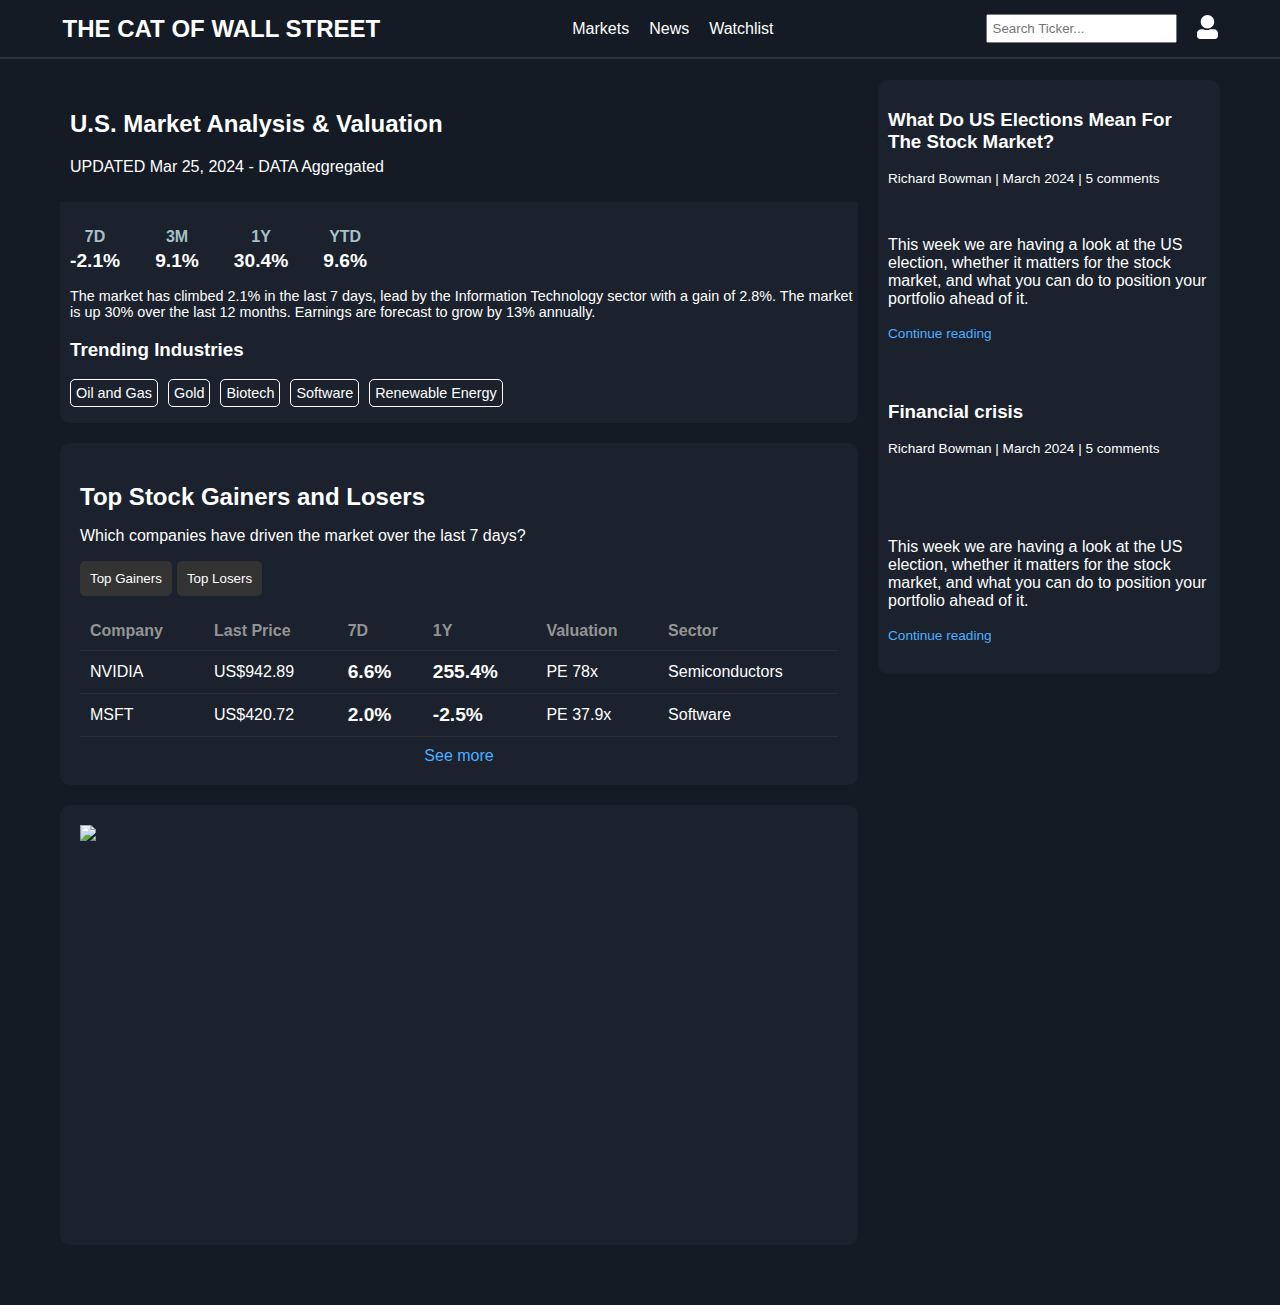
==== index.html @ ddcb1a16 "Add files via upload" ====
<!DOCTYPE html>
<html lang="ru">
<head>
    <meta charset="UTF-8">
    <title>Сайт</title>
    <link rel="stylesheet" href="style.css">
    <script src="js/script.js"></script>
    <script src="js/dynamic-colors.js"></script>
    <script src="js/linkintable.js"></script>
</head>
<body>
    <header class="header-container">
        <div class="content-container">
            <h1 class="logo">THE CAT OF WALL STREET</h1>
            <nav>
                <ul class="nav-links">
                    <li><a href="#dashboard" hidden>Dashboard</a></li>
                    <li><a href="index.html">Markets</a></li>
                    <li><a href="news.html">News</a></li>
                    <li><a href="profile.html#Watchlist">Watchlist</a></li>
                    <li><a href="#portfolios" hidden>Portfolios</a></li>
                    <li><a href="#screener" hidden>Screener</a></li>
                </ul>
            </nav>

            <div class="header-actions">
                <div class="search-bar">
                    <input type="search" placeholder="Search Ticker...">
                </div>

                <div class="account-menu">
                    <button class="account-button">
                        <svg aria-hidden="true" focusable="false" data-prefix="fas" data-icon="user" class="svg-inline--fa fa-user fa-w-14" role="img" xmlns="http://www.w3.org/2000/svg" viewBox="0 0 448 512">
                        <path fill="currentColor" d="M313.6 304h-16.7c-28.7 0-42.5 16.2-89.9 16.2s-61.2-16.2-89.9-16.2h-16.7C39.2 304 0 343.1 0 393.6V448c0 35.3 28.7 64 64 64h320c35.3 0 64-28.7 64-64v-54.4c0-50.5-39.2-89.6-88.4-89.6zM224 288c79.5 0 144-64.5 144-144S303.5 0 224 0 80 64.5 80 144s64.5 144 144 144z"></path>
                        </svg>
                    </button>
                    <div class="dropdown-content">
                        <a href="profile.html">Профиль</a>
                        <a href="#logout">Выход из аккаунта</a>
                    </div>
                </div>
            </div>
        </div>
    </header>


    <div class="container">
        <main class="main-content">
                <div class="market-analysis-header">
                    <h2>U.S. Market Analysis & Valuation</h2>
                    <p>UPDATED Mar 25, 2024 - DATA Aggregated </p>
                </div>
            <section class="market-analysis">

                <ul class="market-data">
                    <li><span class="time-period">7D</span> <span class="market-change">-2.1%</span></li>
                    <li><span class="time-period">3M</span> <span class="market-change">9.1%</span></li>
                    <li><span class="time-period">1Y</span> <span class="market-change">30.4%</span></li>
                    <li><span class="time-period">YTD</span> <span class="market-change">9.6%</span></li>
                </ul>
                    <p class="market-summary">
                    The market has climbed 2.1% in the last 7 days, lead by the Information Technology sector with a gain of 2.8%. The market is up 30% over the last 12 months. Earnings are forecast to grow by 13% annually.
                    </p>
                <!-- Дополнительное содержание анализа рынка -->
                <section class="sector-trends">
                    <h3>Trending Industries</h3>
                    <div class="trends-links">
                        <a href="#" class="trend-link">Oil and Gas</a>
                        <a href="#" class="trend-link">Gold</a>
                        <a href="#" class="trend-link">Biotech</a>
                        <a href="#" class="trend-link">Software</a>
                        <a href="#" class="trend-link">Renewable Energy</a>
                    </div>

                </section>
                <!-- Другие разделы основного содержания -->
            </section>


            <section class="stock-gainers-losers">
                <h2>Top Stock Gainers and Losers</h2>
                <p>Which companies have driven the market over the last 7 days?</p>
                
                <div class="tabs">
                    <button class="tab">Top Gainers</button>
                    <button class="tab">Top Losers</button>
                </div>
                
                <div class="table-responsive">
                    <table>
                        <thead>
                            <tr>
                                <th>Company</th>
                                <th>Last Price</th>
                                <th>7D</th>
                                <th>1Y</th>
                                <th>Valuation</th>
                                <th>Sector</th>
                            </tr>
                        </thead>
                        <tbody>
                            <!-- Заполните эту часть данными о компаниях -->
                            <tr data-href="#">
                                <td>NVIDIA</td>
                                <td>US$942.89</td>
                                <td><span class="market-change">6.6%</span></td>
                                <td><span class="market-change">255.4%</span></td>
                                <td>PE 78x</td>
                                <td>Semiconductors</td>
                            </tr>
                            
                            <tr data-href="company1.html">
                                <td>MSFT</td>
                                <td>US$420.72</td>
                                <td><span class="market-change">2.0%</span></td>
                                <td><span class="market-change">-2.5%</span></td>
                                <td>PE 37.9x</td>
                                <td>Software</td>
                                </a>
                            </tr>

                        </tbody>
                    </table>
                </div>
                
                <a href="#" class="see-more">See more</a>
            </section>



            <section class="company-overview-container">
                <img src="img/1.4.png" width="700">
            </section>
        </main>


        <div class="foraside">
            <div class="market-analysis-header-aside">
                <h3>What Do US Elections Mean For The Stock Market?</h3>
                <p class="insight-meta">Richard Bowman | March 2024 | 5 comments</p>
            </div>
            <aside class="sidebar">
              <div class="sidebar-item">
                  <div class="insight-content">
                    <p>This week we are having a look at the US election, whether it matters for the stock market, and what you can do to position your portfolio ahead of it.</p>
                    <a href="#" class="read-more">Continue reading</a>
                  </div>
              </div>
            </aside>


            <div class="market-analysis-header-aside2">
                <h3>Financial crisis</h3>
                <p class="insight-meta">Richard Bowman | March 2024 | 5 comments</p>
            </div>
            <aside class="sidebar">
              <div class="sidebar-item">
                  <div class="insight-content">
                    <p>This week we are having a look at the US election, whether it matters for the stock market, and what you can do to position your portfolio ahead of it.</p>
                    <a href="#" class="read-more">Continue reading</a>
                  </div>
              </div>
            </aside>
        </div>
    </div>

</body>
</html>
---- style.css ----
body {
    margin: 0;
    font-family: Arial, sans-serif;
    background-color: #151B24; /* Темно-серый цвет для фона всей страницы */
    color: #fff;  /*цвет всей страницы*/
    padding-top: 40px; /* Высота вашего header */
}

.header-container {

    background-color: #151B24;
    color: #fff;
    padding: 5px;
    position: fixed; /* Фиксируем header */
    top: 0; /* Прижимаем к верху экрана */
    width: 100%; /* Растягиваем на всю ширину экрана */
    z-index: 1000; /* Устанавливаем z-index выше других элементов, чтобы header оставался поверх них */
    border-bottom: 2px solid #2D323A;
}

.content-container {
  max-width: 1165px; /* Максимальная ширина центрированного содержимого */
  margin: 0 auto; /* Центрирование содержимого */
  display: flex; /* Flexbox для выравнивания содержимого */
  justify-content: space-between; /* Распределение пространства между элементами */
  align-items: center;
  /* Паддинг справа и слева, чтобы содержимое не прилипало к краям */
  /* Другие стили для контейнера содержимого */
}

.logo {
    font-size: 24px;
    margin: 0;
}

.nav-links {
    list-style: none;
    display: flex;
    gap: 20px;
    margin: 0;
    padding: 10px;
}

.nav-links a {
    text-decoration: none;
    color: #fff;
    font-size: 16px;
}

.header-actions {
    display: flex;
    align-items: center;
    gap: 10px;
}

.search-bar input {
    padding: 5px;
}


.account-menu {
    position: relative;
    display: inline-block;
}

.dropdown-content {
    display: none;
    position: absolute;
    right: 0; /* Меню будет выравниваться по правому краю кнопки аккаунта */
    background-color: #f9f9f9;
    min-width: 160px;
    box-shadow: 0px 8px 16px 0px rgba(0,0,0,0.2);
    z-index: 1;
}


.dropdown-content a {
    color: black;
    padding: 12px 16px;
    text-decoration: none;
    display: block;
}

.dropdown-content.show {
  display: block;
}

.dropdown-content a:hover {
    background-color: #f1f1f1;
}

.account-button {
    
    color: white;
    padding: 10px;
    border: none;
    cursor: pointer;
    background: none;
    cursor: pointer;
}

.account-button svg {
  height: 24px; /* Или другой размер, который вам нужен */
  width: auto;
  fill: #fff; /* Цвет иконки */
}

.container {
    display: flex;
    max-width: 1200px; /* или 100% для полной ширины */
    margin: 20px auto; /* Центрирование контейнера */
    padding: 20px;
    box-sizing: border-box;

}

.main-content {
    width: 70%; /* Примерное соотношение для основного содержания */
    margin-right: 20px; /* Отступ между колонками */
    
    color: #ffffff;

    border-radius: 10px; /* Закругление краев основного и бокового блоков */
    overflow: hidden; /* Скрывает дочерние элементы, выходящие за рамки краев */
}


/*Для боковой ппанели*/

.foraside{
    background-color: #1B222D;
    width: 30%; /* Примерное соотношение для боковой панели */ 
    height: 10%;
    border-radius: 10px;
}

.sidebar {

  color: #ffffff;;
  padding: 10px; /* Отступ внутри боковой панели */
  border-radius: 6px
}

.sidebar-item {
  margin-bottom: 20px; /* Отступ между элементами боковой панели */
}




.insight-content h4 {
  color: #fff; /* Цвет заголовка статьи */
}

.insight-meta {
  font-size: 0.85em; /* Меньший размер шрифта для мета-информации */
  margin-bottom: 10px; /* Отступ под мета-информацией */
}

.read-more {
  color: #4eafff; /* Цвет ссылки 'Continue reading' */
  text-decoration: none; /* Убрать подчёркивание текста ссылки */
  font-size: 0.85em;
}

.market-analysis-header-aside {
    background-image: url('img/2.png');
    background-size: cover;
    min-height: 110px;
    background-repeat: no-repeat;
    background-position: center center; /* Центрирование изображения по всем направлениям */
    margin: 0; /* Убираем внешние отступы */
    overflow: hidden; /* Обрезка контента, выходящего за рамки из-за border-radius */
    padding: 10px;
    border-radius: 10px 10px 0px 0px;
}

.market-analysis-header-aside2 {
    background-image: url('img/3.png');
    background-size: cover;
    min-height: 120px;
    background-repeat: no-repeat;
    background-position: center center; /* Центрирование изображения по всем направлениям */
    margin: 0; /* Убираем внешние отступы */
    overflow: hidden; /* Обрезка контента, выходящего за рамки из-за border-radius */
    padding: 10px;
    border-radius: 10px 10px 0px 0px;
}


.market-analysis-header {
    background-image: url('img/1.png');
    background-size: cover;
    background-repeat: no-repeat;
    background-position: center center; /* Центрирование изображения по всем направлениям */
    margin: 0; /* Убираем внешние отступы */
    overflow: hidden; /* Обрезка контента, выходящего за рамки из-за border-radius */
    padding: 10px;
}


/* Дополните и настройте стили в соответствии с вашим дизайном */
.market-analysis {
    background-color: #1B222D; /* Цвет фона раздела */
    color: #ffffff;
    border-radius: 0 0 10px 10px; /* Закругленные углы */
    padding: 10px 0 1px 0 ; /* Отступ внутри блока */
    margin-bottom: 20px; /* Отступ снизу */
}

.market-analysis h2 {
    font-size: 1.5rem; /* Размер шрифта для заголовка */
    margin-bottom: 0.5rem; /* Отступ снизу для заголовка */
}

.market-analysis p {
    font-size: 0.9rem; /* Размер шрифта для параграфа */
    margin-bottom: 1rem; /* Отступ снизу для параграфа */
}

.market-data {
    list-style: none; /* Убираем стандартные маркеры списка */
    padding-left: 10px; /* Убираем отступы списка */
    display: flex;
    justify-content: flex-start; /* Распределение элементов списка по ширине */
    margin-bottom: 1rem; /* Отступ снизу списка */
    gap: 15px;
}

.market-summary{
    padding-left: 10px;
}
.market-data li {
    display: flex;
    flex-direction: column; /* Для вертикального выравнивания */
    align-items: center; /* Выравнивание элементов списка по центру */
    margin-right: 20px;
}

.time-period {
    font-weight: bold; /* Жирное начертание для временного периода */
    color: #a5c0c8; /* Цвет текста временного периода */
    margin-bottom: 0.25rem; /* Небольшой отступ снизу */

}

.market-change {
    font-size: 1.2rem; /* Размер шрифта для значений рыночных изменений */
    font-weight: bold; /* Жирное начертание для значений рыночных изменений */
}

.market-change.up {
    color: #4CAF50; /* Зеленый цвет для положительного изменения */
}

.market-change.down {
    color: #F44336; /* Красный цвет для отрицательного изменения */
}

.sector-trends {
    padding-left: 10px;
    padding-bottom: 15px;
}

.sector-trends .trends-links {
    display: flex;
    justify-content: start; /* Выравнивание ссылок к началу */
    flex-wrap: wrap; /* Перенос элементов на следующую строку, если не хватает места */
    gap: 10px; /* Отступы между ссылками */
    padding-left: 0px; /* Вертикальные отступы для области с ссылками */

}

.trend-link {
    color: #ffffff; /* Цвет текста */
    padding: 5px 5px; /* Паддинги для ссылок */
    border-radius: 5px; /* Закругление углов ссылок */
    text-decoration: none; /* Убрать подчеркивание текста */
    transition: background-color 0.3s; /* Плавный переход цвета фона */
    border: 1px solid #fff;
    font-size: 0.9rem;
}



.trend-link:hover {
    background-color: #2D323A; /* Цвет фона ссылки при наведении */
}

tr[data-href] {
  cursor: pointer;
}


.stock-gainers-losers {
    background-color: #1B222D; /* Темный фон блока */

    color: #fff;
    padding: 20px;
    border-radius: 10px;
    margin-bottom: 20px;
}

.stock-gainers-losers h2 {
    margin-bottom: 0.5rem;
}

.stock-gainers-losers p {
    margin-bottom: 1rem;
}

.tabs {
    display: flex;
    justify-content: start;
    margin-bottom: 1rem;
}

.tab {
    background-color: #333;
    border: none;
    color: #fff;
    padding: 10px;
    margin-right
: 5px;
cursor: pointer;
border-radius: 5px;
}

.tab:focus {
outline: none;
}

.table-responsive {
overflow-x: auto; /* Для прокрутки таблицы на маленьких экранах */
}

table {
width: 100%;
border-collapse: collapse;
}

th, td {
text-align: left;
padding: 10px;
border-bottom: 1px solid #2d2d2d;
}

th {
color: #949494; /* Цвет заголовков таблицы */
}

tr:hover {
background-color: #262626; /* Цвет фона для строк таблицы при наведении */
}

.see-more {
display: block;
text-align: center;
margin-top: 10px;
color: #4eafff;
text-decoration: none;
}

.see-more:hover {
text-decoration: underline;
}





.company-overview-container {
    background-color: #1B222D; 
    display: flex;
    align-items: flex-start;
    gap: 20px
    color: #fff;
    padding: 20px;
    border-radius: 10px;
    margin-bottom: 20px;
    min-height: 400px;
}
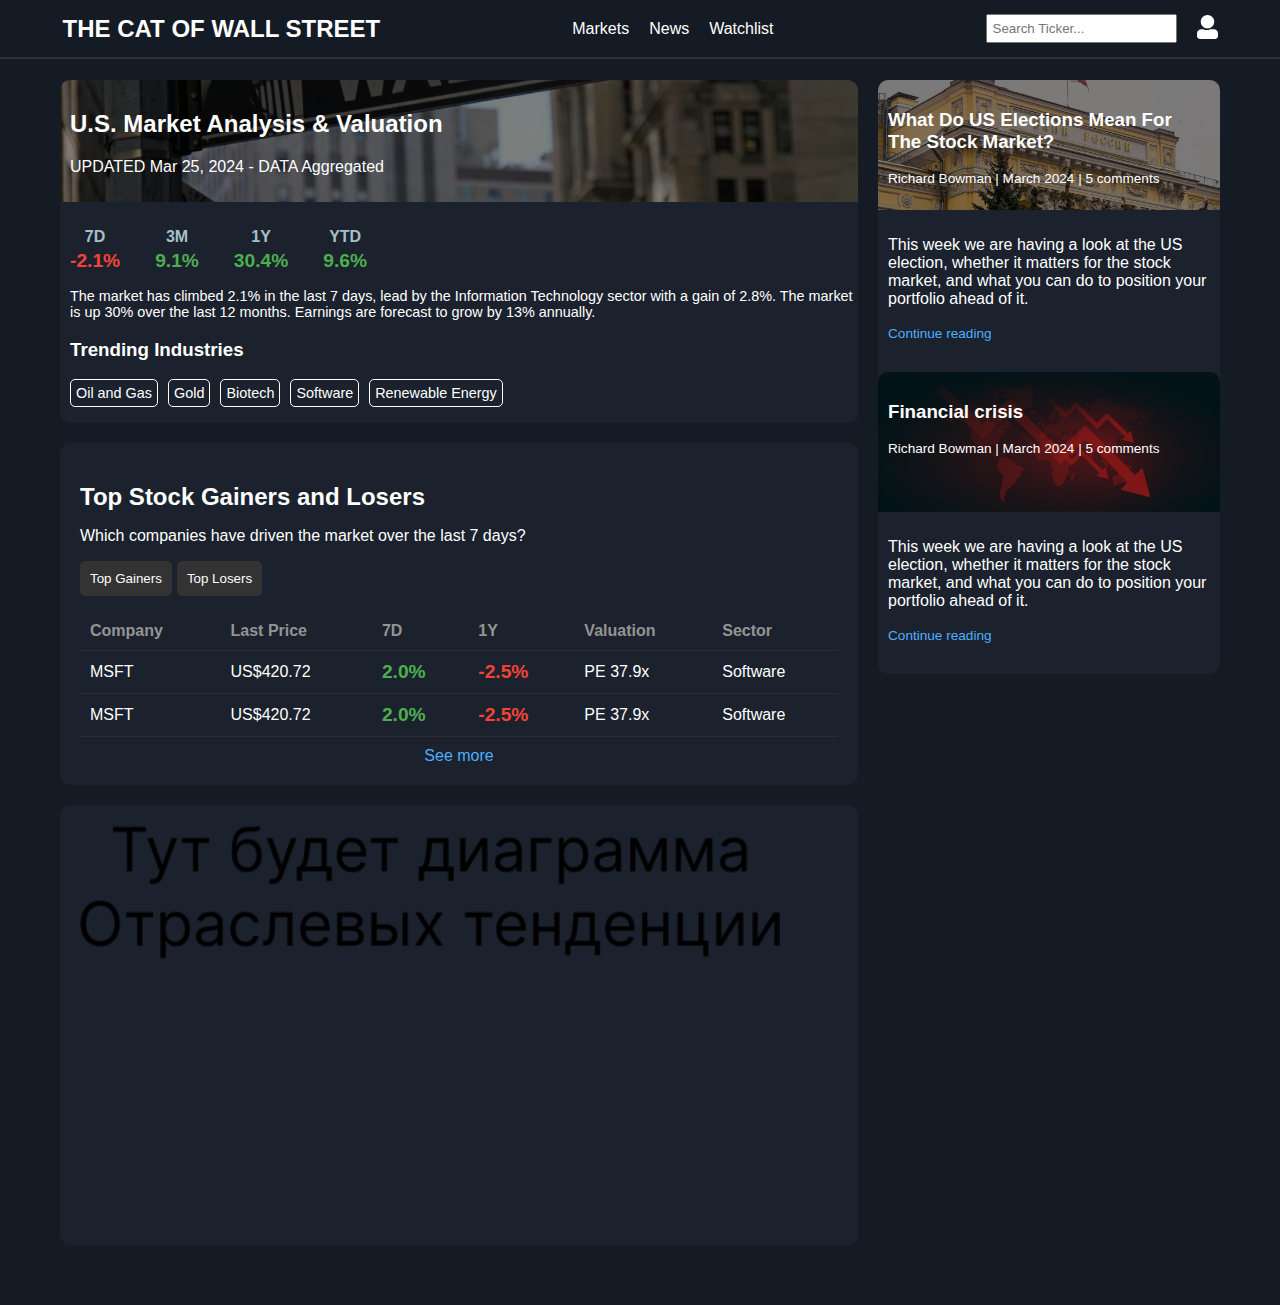
==== commit 8173212f: "Update index.html" ====
--- a/index.html
+++ b/index.html
@@ -100,13 +100,13 @@
                         </thead>
                         <tbody>
                             <!-- Заполните эту часть данными о компаниях -->
-                            <tr data-href="#">
-                                <td>NVIDIA</td>
-                                <td>US$942.89</td>
-                                <td><span class="market-change">6.6%</span></td>
-                                <td><span class="market-change">255.4%</span></td>
-                                <td>PE 78x</td>
-                                <td>Semiconductors</td>
+                            <tr data-href="company1.html">
+                                <td>MSFT</td>
+                                <td>US$420.72</td>
+                                <td><span class="market-change">2.0%</span></td>
+                                <td><span class="market-change">-2.5%</span></td>
+                                <td>PE 37.9x</td>
+                                <td>Software</td>
                             </tr>
                             
                             <tr data-href="company1.html">
